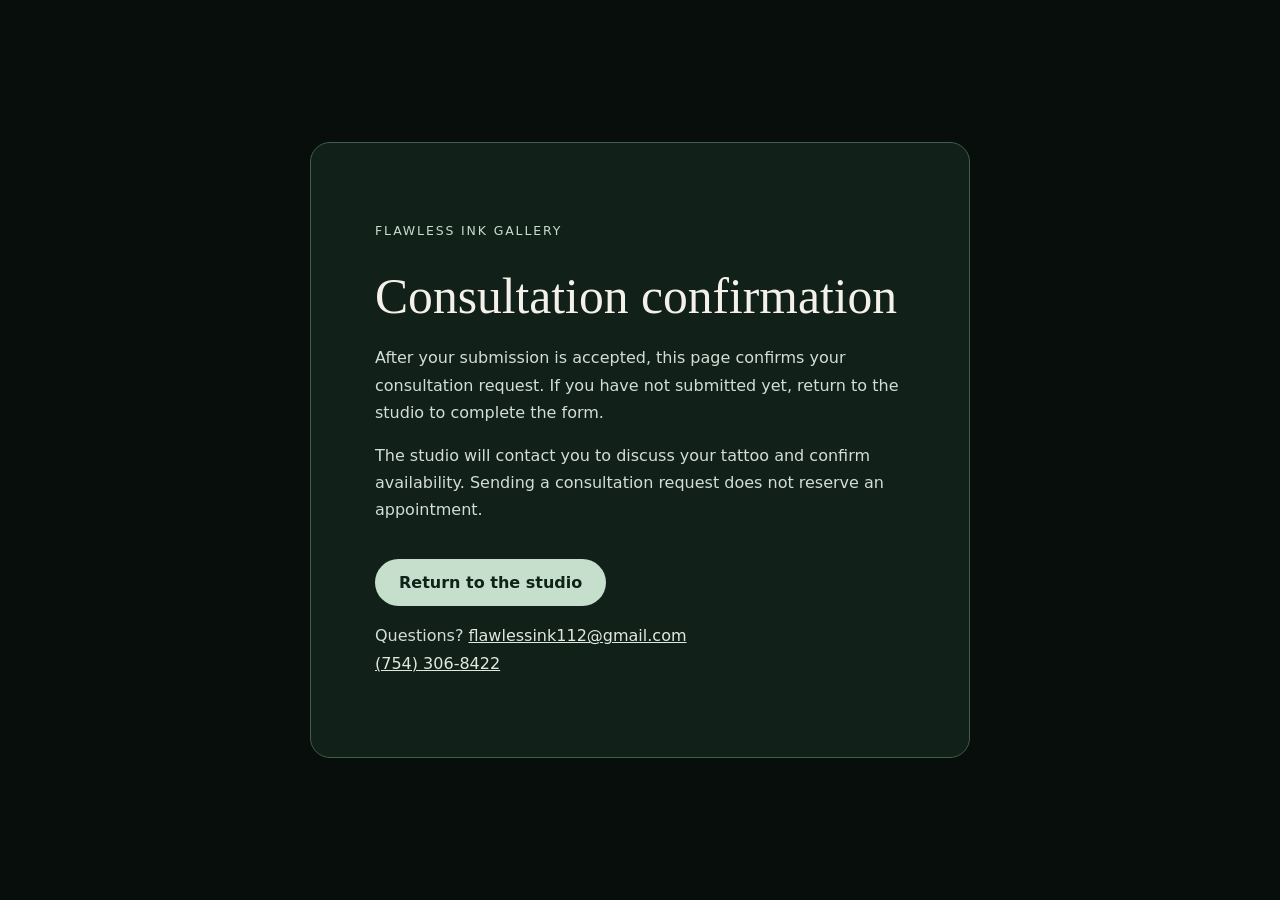
==== consultation-sent.html @ 84c8f76b "Fix consultation delivery with native form submission and return confirmation Replace the failing AJ" ====
<!DOCTYPE html>
<html lang="en">
<head>
  <meta charset="utf-8">
  <meta name="viewport" content="width=device-width, initial-scale=1">
  <meta name="robots" content="noindex">
  <meta name="theme-color" content="#050706">
  <title>Consultation confirmation · Flawless Ink Gallery</title>
  <style>
    :root { color-scheme: dark; font-family: system-ui, sans-serif; background: #080e0b; color: #f3f1e9; }
    * { box-sizing: border-box; }
    body { margin: 0; min-height: 100svh; display: grid; place-items: center; padding: 24px; }
    main { width: min(100%, 660px); padding: clamp(24px, 7vw, 64px); border: 1px solid #425c4b; border-radius: 20px; background: #112019; }
    .brand { color: #c6dfcc; text-transform: uppercase; letter-spacing: .15em; font-size: .78rem; }
    h1 { font-family: Georgia, serif; font-size: clamp(2rem, 6vw, 3.1rem); line-height: 1.12; margin: 28px 0 20px; font-weight: 400; }
    p { line-height: 1.7; color: #d3ddd5; }
    a { color: #e1e9df; overflow-wrap: anywhere; }
    .button { display: inline-block; margin-top: 20px; padding: 14px 24px; border-radius: 999px; color: #102217; background: #c6dfcc; text-decoration: none; font-weight: 650; }
    a:focus-visible { outline: 3px solid #fff; outline-offset: 5px; }
  </style>
  <script src="assets/consultation-confirmation.js?v=native-consultation-2" defer></script>
</head>
<body>
  <main>
    <p class="brand">Flawless Ink Gallery</p>
    <h1 id="confirmation-title">Consultation confirmation</h1>
    <p id="confirmation-message" role="status">After your submission is accepted, this page confirms your consultation request. If you have not submitted yet, return to the studio to complete the form.</p>
    <p>The studio will contact you to discuss your tattoo and confirm availability. Sending a consultation request does not reserve an appointment.</p>
    <a class="button" href="./#home">Return to the studio</a>
    <p>Questions? <a href="mailto:flawlessink112@gmail.com">flawlessink112@gmail.com</a><br><a href="tel:+17543068422">(754) 306-8422</a></p>
  </main>
</body>
</html>
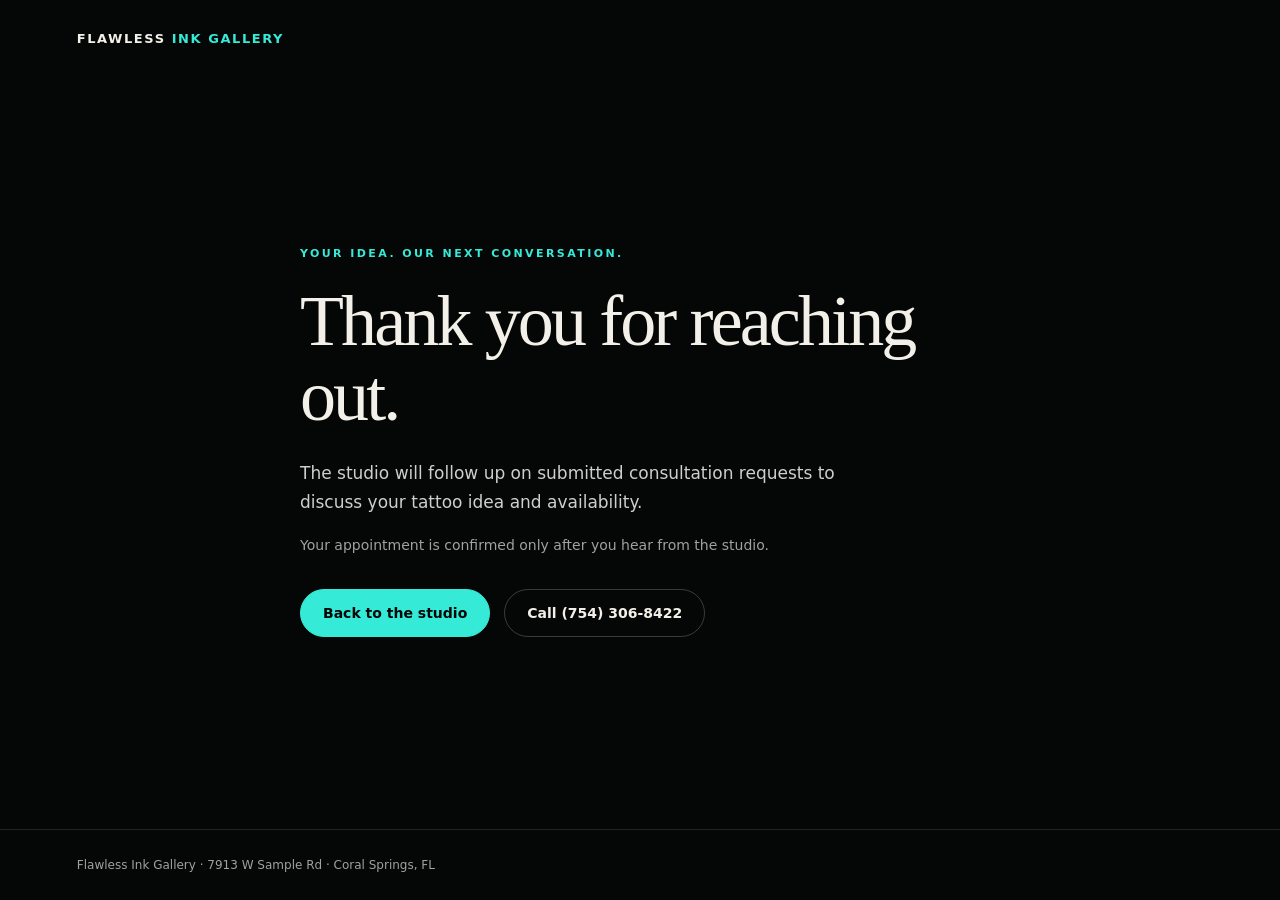
==== commit b3311ea3: "Add consultation confirmation page for Google Ads measurement" ====
--- a/consultation-sent.html
+++ b/consultation-sent.html
@@ -3,31 +3,30 @@
 <head>
   <meta charset="utf-8">
   <meta name="viewport" content="width=device-width, initial-scale=1">
-  <meta name="robots" content="noindex">
+  <meta name="robots" content="noindex, nofollow">
   <meta name="theme-color" content="#050706">
-  <title>Consultation confirmation · Flawless Ink Gallery</title>
+  <title>Consultation request | Flawless Ink Gallery</title>
   <style>
-    :root { color-scheme: dark; font-family: system-ui, sans-serif; background: #080e0b; color: #f3f1e9; }
-    * { box-sizing: border-box; }
-    body { margin: 0; min-height: 100svh; display: grid; place-items: center; padding: 24px; }
-    main { width: min(100%, 660px); padding: clamp(24px, 7vw, 64px); border: 1px solid #425c4b; border-radius: 20px; background: #112019; }
-    .brand { color: #c6dfcc; text-transform: uppercase; letter-spacing: .15em; font-size: .78rem; }
-    h1 { font-family: Georgia, serif; font-size: clamp(2rem, 6vw, 3.1rem); line-height: 1.12; margin: 28px 0 20px; font-weight: 400; }
-    p { line-height: 1.7; color: #d3ddd5; }
-    a { color: #e1e9df; overflow-wrap: anywhere; }
-    .button { display: inline-block; margin-top: 20px; padding: 14px 24px; border-radius: 999px; color: #102217; background: #c6dfcc; text-decoration: none; font-weight: 650; }
-    a:focus-visible { outline: 3px solid #fff; outline-offset: 5px; }
+    :root{color-scheme:dark;font-family:Manrope,system-ui,sans-serif;color:#f3f0e9;background:#050706}
+    *{box-sizing:border-box}body{margin:0;min-height:100svh;display:flex;flex-direction:column}
+    header,footer{padding:28px 6vw}a{color:inherit}.brand{font-size:13px;font-weight:700;letter-spacing:.12em;text-decoration:none}.brand span{color:#35ead7}
+    main{width:min(680px,88vw);margin:auto;padding:60px 0 80px}.eyebrow{color:#35ead7;font-size:11px;font-weight:700;letter-spacing:.22em;text-transform:uppercase}
+    h1{font-family:Georgia,serif;font-weight:400;font-size:clamp(42px,7vw,72px);line-height:1.05;letter-spacing:-.04em;margin:24px 0}
+    p{max-width:570px;font-size:17px;line-height:1.7;color:#cbd0cd}.note{font-size:14px;color:#9ca3a0}.actions{display:flex;gap:14px;flex-wrap:wrap;margin-top:32px}
+    .button{border:1px solid #35ead7;background:#35ead7;color:#050706;border-radius:999px;padding:15px 22px;text-decoration:none;font-size:14px;font-weight:600}.secondary{background:transparent;color:#f3f0e9;border-color:#ffffff35}
+    a:focus-visible{outline:2px solid #35ead7;outline-offset:5px}footer{font-size:12px;color:#9ca3a0;border-top:1px solid #ffffff1f}
   </style>
-  <script src="assets/consultation-confirmation.js?v=native-consultation-2" defer></script>
+  <script src="assets/consultation-confirmation.js?v=1" defer></script>
 </head>
 <body>
+  <header><a class="brand" href="/">FLAWLESS <span>INK GALLERY</span></a></header>
   <main>
-    <p class="brand">Flawless Ink Gallery</p>
-    <h1 id="confirmation-title">Consultation confirmation</h1>
-    <p id="confirmation-message" role="status">After your submission is accepted, this page confirms your consultation request. If you have not submitted yet, return to the studio to complete the form.</p>
-    <p>The studio will contact you to discuss your tattoo and confirm availability. Sending a consultation request does not reserve an appointment.</p>
-    <a class="button" href="./#home">Return to the studio</a>
-    <p>Questions? <a href="mailto:flawlessink112@gmail.com">flawlessink112@gmail.com</a><br><a href="tel:+17543068422">(754) 306-8422</a></p>
+    <div class="eyebrow">Your idea. Our next conversation.</div>
+    <h1 id="confirmation-heading">Thank you for reaching out.</h1>
+    <p id="confirmation-copy">The studio will follow up on submitted consultation requests to discuss your tattoo idea and availability.</p>
+    <p class="note">Your appointment is confirmed only after you hear from the studio.</p>
+    <div class="actions"><a class="button" href="/">Back to the studio</a><a class="button secondary" href="tel:+17543068422">Call (754) 306-8422</a></div>
   </main>
+  <footer>Flawless Ink Gallery · 7913 W Sample Rd · Coral Springs, FL</footer>
 </body>
 </html>
